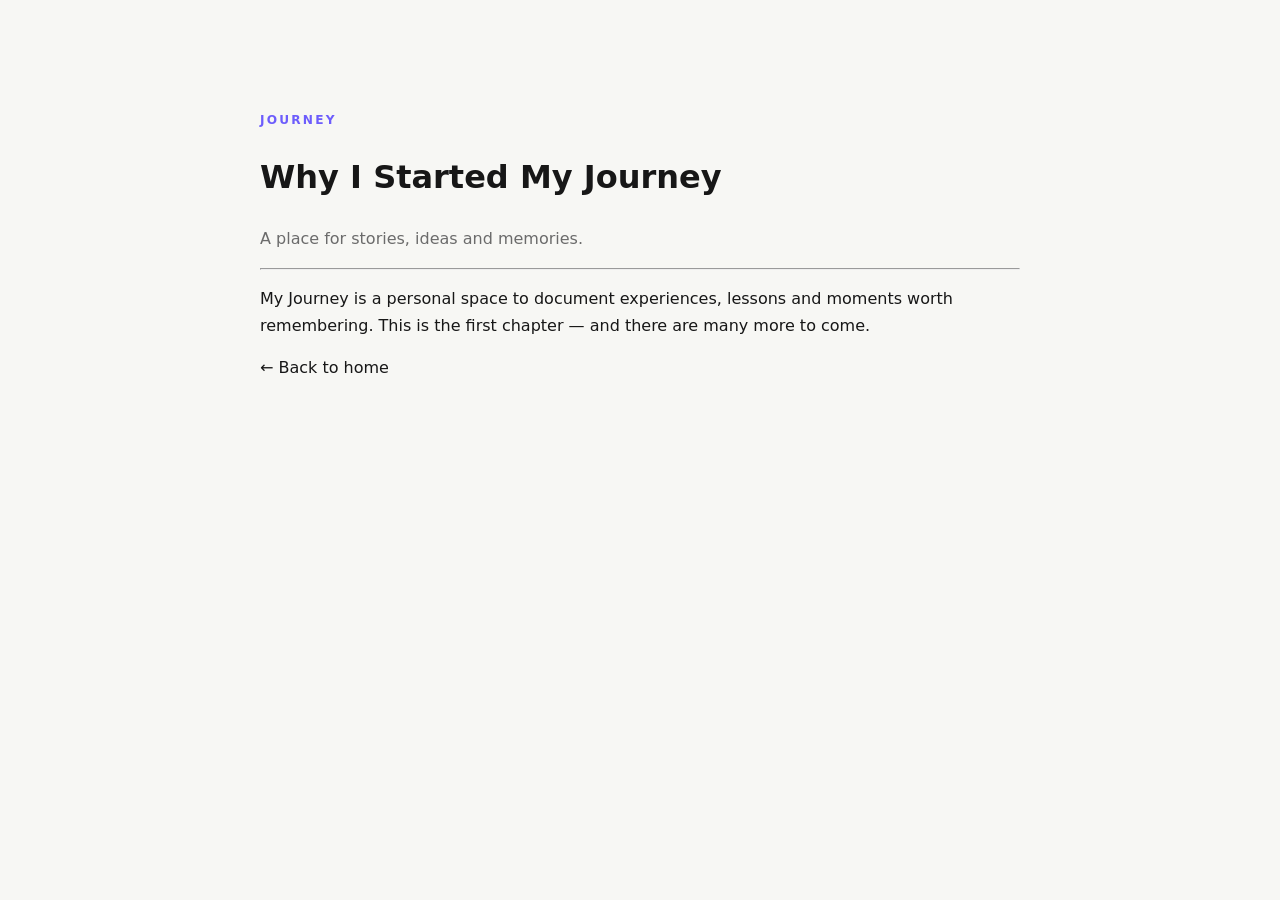
==== first-post.html @ 04bc5a2e "Add files via upload" ====
<!doctype html><html lang="en"><head><meta charset="utf-8"><meta name="viewport" content="width=device-width,initial-scale=1"><title>Why I Started My Journey — My Journey</title><link rel="stylesheet" href="../style.css"></head><body><main class="section"><div class="container" style="max-width:760px"><p class="eyebrow">JOURNEY</p><h1>Why I Started My Journey</h1><p class="muted">A place for stories, ideas and memories.</p><hr><p>My Journey is a personal space to document experiences, lessons and moments worth remembering. This is the first chapter — and there are many more to come.</p><p><a href="../index.html">← Back to home</a></p></div></main></body></html>
---- style.css ----
:root{--bg:#f7f7f4;--surface:#fff;--text:#171717;--muted:#6b6b6b;--line:#e5e5df;--accent:#6d5dfc;--shadow:0 20px 60px rgba(0,0,0,.08)}
*{box-sizing:border-box}html{scroll-behavior:smooth}body{margin:0;font-family:Inter,ui-sans-serif,system-ui,-apple-system,Segoe UI,sans-serif;background:var(--bg);color:var(--text);line-height:1.65}a{color:inherit;text-decoration:none}.container{width:min(1120px,92%);margin:auto}
.nav-wrap{position:sticky;top:0;z-index:20;background:color-mix(in srgb,var(--bg) 85%,transparent);backdrop-filter:blur(16px);border-bottom:1px solid var(--line)}.nav{height:72px;display:flex;align-items:center;justify-content:space-between}.brand{font-weight:800;font-size:1.25rem}.brand span{color:var(--accent)}.links{display:flex;gap:22px;align-items:center}.links a{font-size:.9rem;color:var(--muted)}.links a:hover{color:var(--text)}.theme,.menu-btn{border:1px solid var(--line);background:var(--surface);border-radius:12px;padding:8px 11px;cursor:pointer}.menu-btn{display:none}
.hero{min-height:calc(100vh - 72px);display:grid;align-items:center}.hero-grid{display:grid;grid-template-columns:1.1fr .9fr;gap:70px;align-items:center}.eyebrow{font-size:.76rem;letter-spacing:.18em;font-weight:800;color:var(--accent);margin:0 0 12px}.hero h1{font-size:clamp(4rem,10vw,8rem);line-height:.9;letter-spacing:-.07em;margin:0}.hero h1 span{color:var(--accent)}.lead{font-size:1.2rem;color:var(--muted);max-width:650px;margin:30px 0}.actions{display:flex;gap:12px;flex-wrap:wrap}.btn{padding:13px 19px;border-radius:13px;border:1px solid var(--line);font-weight:700}.primary{background:var(--text);color:var(--bg);border-color:var(--text)}.hero-card{min-height:420px;border-radius:32px;background:linear-gradient(145deg,var(--surface),color-mix(in srgb,var(--accent) 18%,var(--surface)));box-shadow:var(--shadow);position:relative;overflow:hidden;display:grid;place-items:center}.orb{width:220px;height:220px;border-radius:50%;background:var(--accent);filter:blur(2px);box-shadow:0 0 100px 30px color-mix(in srgb,var(--accent) 40%,transparent)}.quote{position:absolute;bottom:28px;left:28px;right:28px;padding:16px;border-radius:16px;background:color-mix(in srgb,var(--surface) 78%,transparent);backdrop-filter:blur(12px);font-weight:700}
.section{padding:110px 0}.alt{background:var(--surface)}h2{font-size:clamp(2.2rem,5vw,4rem);letter-spacing:-.05em;line-height:1.05;margin:0 0 28px}h3{margin:6px 0;font-size:1.25rem}.two-col{display:grid;grid-template-columns:1fr 1fr;gap:80px}.two-col p{font-size:1.1rem;color:var(--muted)}.chips{display:flex;gap:8px;flex-wrap:wrap}.chips span,.tag{padding:6px 10px;border:1px solid var(--line);border-radius:999px;font-size:.8rem}
.timeline{max-width:800px;margin-top:50px;border-left:1px solid var(--line);padding-left:30px}.timeline article{position:relative;padding:0 0 50px}.dot{position:absolute;width:12px;height:12px;border-radius:50%;background:var(--accent);left:-37px;top:8px}.timeline small,.muted{color:var(--muted)}.cards{display:grid;grid-template-columns:repeat(3,1fr);gap:18px}.card{background:var(--surface);border:1px solid var(--line);padding:26px;border-radius:22px;transition:.25s}.card:hover{transform:translateY(-5px);box-shadow:var(--shadow)}.card p{color:var(--muted)}.card a{font-weight:800;color:var(--accent)}.gallery{display:grid;grid-template-columns:repeat(3,1fr);grid-auto-rows:190px;gap:14px;margin-top:35px}.photo{border-radius:20px;position:relative;overflow:hidden;background:linear-gradient(135deg,#d9d9d2,#aaa99f)}.photo:before{content:"";position:absolute;inset:0;background:radial-gradient(circle at 70% 30%,rgba(255,255,255,.65),transparent 30%),linear-gradient(135deg,transparent,#0003)}.photo span{position:absolute;left:15px;bottom:13px;color:white;font-weight:800;text-shadow:0 2px 10px #000}.p1{grid-row:span 2}.p4{grid-row:span 2}.contact{display:grid;grid-template-columns:1fr 1fr;gap:60px;align-items:center}.contact-links{display:flex;flex-wrap:wrap;gap:12px}.contact-links a{padding:12px 16px;border:1px solid var(--line);border-radius:12px}.footer{border-top:1px solid var(--line);padding:28px 0;display:flex;justify-content:space-between;color:var(--muted);font-size:.85rem}code{background:var(--bg);padding:3px 6px;border-radius:6px}
body.dark{--bg:#0d0e12;--surface:#15171d;--text:#f4f4f5;--muted:#a1a1aa;--line:#292c35;--shadow:0 20px 70px rgba(0,0,0,.3)}
@media(max-width:760px){.links{display:none;position:absolute;top:72px;left:0;right:0;background:var(--surface);padding:18px;flex-direction:column;border-bottom:1px solid var(--line)}.links.open{display:flex}.menu-btn{display:block}.hero-grid,.two-col,.contact{grid-template-columns:1fr;gap:35px}.hero{padding:70px 0}.hero-card{min-height:300px}.cards{grid-template-columns:1fr}.gallery{grid-template-columns:1fr 1fr;grid-auto-rows:150px}.p1,.p4{grid-row:span 1}.footer{flex-direction:column;gap:8px}}

.about-photo-wrap{display:flex;justify-content:flex-start;align-items:center}
.about-photo{width:min(100%,280px);aspect-ratio:3/4;object-fit:cover;object-position:center top;border-radius:24px;border:1px solid var(--line);box-shadow:var(--shadow)}
.profile-hero{position:absolute;width:72%;height:86%;object-fit:cover;object-position:center top;border-radius:28px;box-shadow:0 20px 60px rgba(0,0,0,.25)}
.hero-card .quote{z-index:2}
@media(max-width:760px){.about-photo-wrap{justify-content:center}.profile-hero{width:76%;height:82%}}
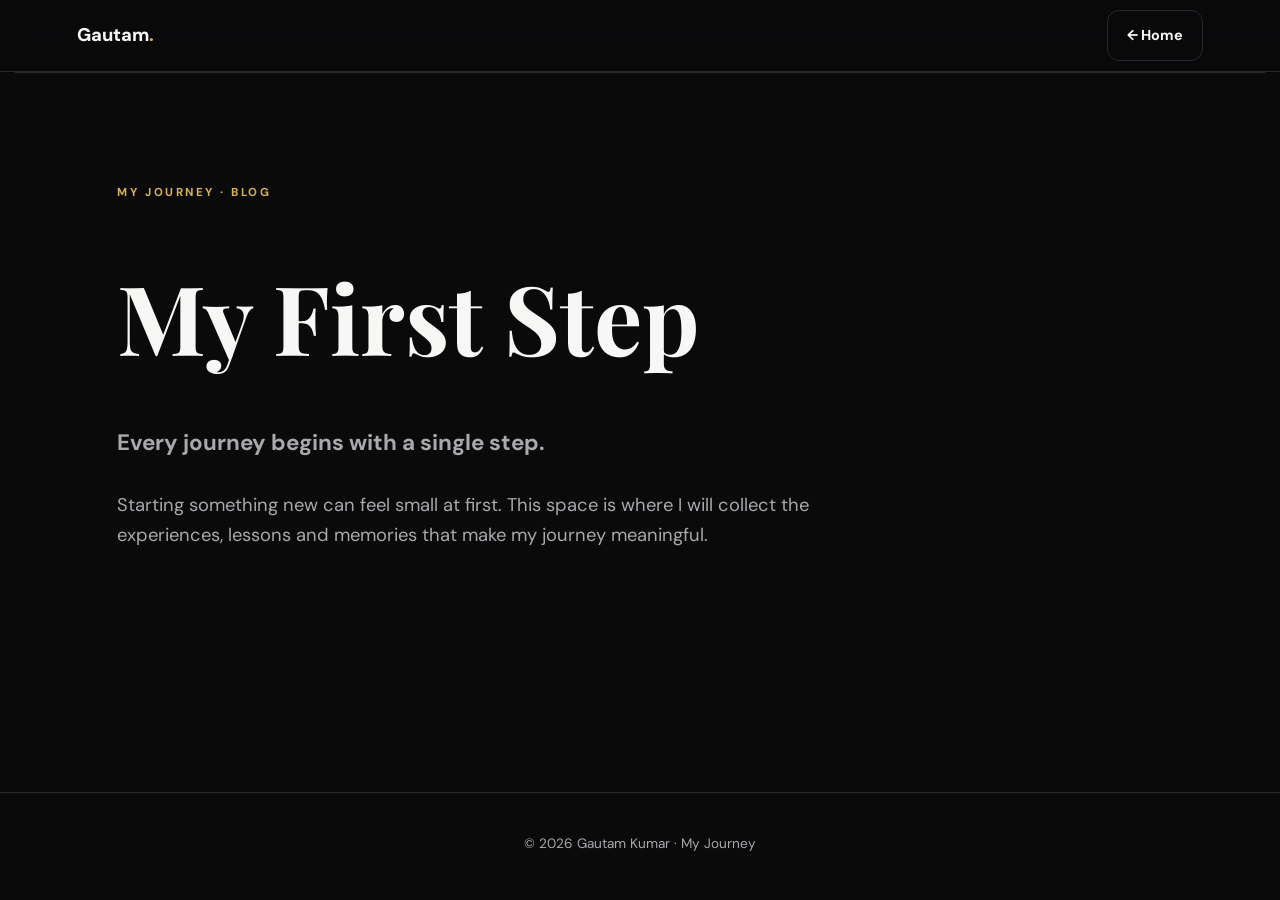
==== commit 77360d12: "Add files via upload" ====
--- a/first-post.html
+++ b/first-post.html
@@ -1 +1 @@
-<!doctype html><html lang="en"><head><meta charset="utf-8"><meta name="viewport" content="width=device-width,initial-scale=1"><title>Why I Started My Journey — My Journey</title><link rel="stylesheet" href="../style.css"></head><body><main class="section"><div class="container" style="max-width:760px"><p class="eyebrow">JOURNEY</p><h1>Why I Started My Journey</h1><p class="muted">A place for stories, ideas and memories.</p><hr><p>My Journey is a personal space to document experiences, lessons and moments worth remembering. This is the first chapter — and there are many more to come.</p><p><a href="../index.html">← Back to home</a></p></div></main></body></html>+<!doctype html><html lang="en"><head><meta charset="utf-8"><meta name="viewport" content="width=device-width,initial-scale=1"><title>My First Step — Gautam Kumar</title><link rel="stylesheet" href="style.css"></head><body><header class="nav"><a class="brand" href="index.html">Gautam<span>.</span></a><a class="btn" href="index.html">← Home</a></header><main class="section" style="min-height:80vh"><p class="eyebrow">MY JOURNEY · BLOG</p><h1 style="font-family:'Playfair Display',serif;font-size:clamp(3rem,8vw,6rem);line-height:1.05">My First Step</h1><h2 style="font-size:1.4rem;color:var(--muted);font-family:'DM Sans',sans-serif">Every journey begins with a single step.</h2><p style="max-width:760px;font-size:1.15rem;color:var(--muted);margin-top:35px">Starting something new can feel small at first. This space is where I will collect the experiences, lessons and memories that make my journey meaningful.</p></main><footer>© 2026 Gautam Kumar · My Journey</footer></body></html>
--- a/style.css
+++ b/style.css
@@ -1,14 +1,6 @@
-:root{--bg:#f7f7f4;--surface:#fff;--text:#171717;--muted:#6b6b6b;--line:#e5e5df;--accent:#6d5dfc;--shadow:0 20px 60px rgba(0,0,0,.08)}
-*{box-sizing:border-box}html{scroll-behavior:smooth}body{margin:0;font-family:Inter,ui-sans-serif,system-ui,-apple-system,Segoe UI,sans-serif;background:var(--bg);color:var(--text);line-height:1.65}a{color:inherit;text-decoration:none}.container{width:min(1120px,92%);margin:auto}
-.nav-wrap{position:sticky;top:0;z-index:20;background:color-mix(in srgb,var(--bg) 85%,transparent);backdrop-filter:blur(16px);border-bottom:1px solid var(--line)}.nav{height:72px;display:flex;align-items:center;justify-content:space-between}.brand{font-weight:800;font-size:1.25rem}.brand span{color:var(--accent)}.links{display:flex;gap:22px;align-items:center}.links a{font-size:.9rem;color:var(--muted)}.links a:hover{color:var(--text)}.theme,.menu-btn{border:1px solid var(--line);background:var(--surface);border-radius:12px;padding:8px 11px;cursor:pointer}.menu-btn{display:none}
-.hero{min-height:calc(100vh - 72px);display:grid;align-items:center}.hero-grid{display:grid;grid-template-columns:1.1fr .9fr;gap:70px;align-items:center}.eyebrow{font-size:.76rem;letter-spacing:.18em;font-weight:800;color:var(--accent);margin:0 0 12px}.hero h1{font-size:clamp(4rem,10vw,8rem);line-height:.9;letter-spacing:-.07em;margin:0}.hero h1 span{color:var(--accent)}.lead{font-size:1.2rem;color:var(--muted);max-width:650px;margin:30px 0}.actions{display:flex;gap:12px;flex-wrap:wrap}.btn{padding:13px 19px;border-radius:13px;border:1px solid var(--line);font-weight:700}.primary{background:var(--text);color:var(--bg);border-color:var(--text)}.hero-card{min-height:420px;border-radius:32px;background:linear-gradient(145deg,var(--surface),color-mix(in srgb,var(--accent) 18%,var(--surface)));box-shadow:var(--shadow);position:relative;overflow:hidden;display:grid;place-items:center}.orb{width:220px;height:220px;border-radius:50%;background:var(--accent);filter:blur(2px);box-shadow:0 0 100px 30px color-mix(in srgb,var(--accent) 40%,transparent)}.quote{position:absolute;bottom:28px;left:28px;right:28px;padding:16px;border-radius:16px;background:color-mix(in srgb,var(--surface) 78%,transparent);backdrop-filter:blur(12px);font-weight:700}
-.section{padding:110px 0}.alt{background:var(--surface)}h2{font-size:clamp(2.2rem,5vw,4rem);letter-spacing:-.05em;line-height:1.05;margin:0 0 28px}h3{margin:6px 0;font-size:1.25rem}.two-col{display:grid;grid-template-columns:1fr 1fr;gap:80px}.two-col p{font-size:1.1rem;color:var(--muted)}.chips{display:flex;gap:8px;flex-wrap:wrap}.chips span,.tag{padding:6px 10px;border:1px solid var(--line);border-radius:999px;font-size:.8rem}
-.timeline{max-width:800px;margin-top:50px;border-left:1px solid var(--line);padding-left:30px}.timeline article{position:relative;padding:0 0 50px}.dot{position:absolute;width:12px;height:12px;border-radius:50%;background:var(--accent);left:-37px;top:8px}.timeline small,.muted{color:var(--muted)}.cards{display:grid;grid-template-columns:repeat(3,1fr);gap:18px}.card{background:var(--surface);border:1px solid var(--line);padding:26px;border-radius:22px;transition:.25s}.card:hover{transform:translateY(-5px);box-shadow:var(--shadow)}.card p{color:var(--muted)}.card a{font-weight:800;color:var(--accent)}.gallery{display:grid;grid-template-columns:repeat(3,1fr);grid-auto-rows:190px;gap:14px;margin-top:35px}.photo{border-radius:20px;position:relative;overflow:hidden;background:linear-gradient(135deg,#d9d9d2,#aaa99f)}.photo:before{content:"";position:absolute;inset:0;background:radial-gradient(circle at 70% 30%,rgba(255,255,255,.65),transparent 30%),linear-gradient(135deg,transparent,#0003)}.photo span{position:absolute;left:15px;bottom:13px;color:white;font-weight:800;text-shadow:0 2px 10px #000}.p1{grid-row:span 2}.p4{grid-row:span 2}.contact{display:grid;grid-template-columns:1fr 1fr;gap:60px;align-items:center}.contact-links{display:flex;flex-wrap:wrap;gap:12px}.contact-links a{padding:12px 16px;border:1px solid var(--line);border-radius:12px}.footer{border-top:1px solid var(--line);padding:28px 0;display:flex;justify-content:space-between;color:var(--muted);font-size:.85rem}code{background:var(--bg);padding:3px 6px;border-radius:6px}
-body.dark{--bg:#0d0e12;--surface:#15171d;--text:#f4f4f5;--muted:#a1a1aa;--line:#292c35;--shadow:0 20px 70px rgba(0,0,0,.3)}
-@media(max-width:760px){.links{display:none;position:absolute;top:72px;left:0;right:0;background:var(--surface);padding:18px;flex-direction:column;border-bottom:1px solid var(--line)}.links.open{display:flex}.menu-btn{display:block}.hero-grid,.two-col,.contact{grid-template-columns:1fr;gap:35px}.hero{padding:70px 0}.hero-card{min-height:300px}.cards{grid-template-columns:1fr}.gallery{grid-template-columns:1fr 1fr;grid-auto-rows:150px}.p1,.p4{grid-row:span 1}.footer{flex-direction:column;gap:8px}}
-
-.about-photo-wrap{display:flex;justify-content:flex-start;align-items:center}
-.about-photo{width:min(100%,280px);aspect-ratio:3/4;object-fit:cover;object-position:center top;border-radius:24px;border:1px solid var(--line);box-shadow:var(--shadow)}
-.profile-hero{position:absolute;width:72%;height:86%;object-fit:cover;object-position:center top;border-radius:28px;box-shadow:0 20px 60px rgba(0,0,0,.25)}
-.hero-card .quote{z-index:2}
-@media(max-width:760px){.about-photo-wrap{justify-content:center}.profile-hero{width:76%;height:82%}}
+@import url('https://fonts.googleapis.com/css2?family=DM+Sans:wght@400;500;600;700&family=Playfair+Display:wght@600;700&display=swap');
+:root{--bg:#0a0a0b;--panel:#111114;--text:#f7f7f5;--muted:#a8a8ad;--line:#29292e;--accent:#d8b15a;--accent2:#8d6be8}
+*{box-sizing:border-box}html{scroll-behavior:smooth}body{margin:0;background:var(--bg);color:var(--text);font-family:"DM Sans",sans-serif;line-height:1.65}a{color:inherit;text-decoration:none}.nav{position:sticky;top:0;z-index:20;height:72px;display:flex;align-items:center;justify-content:space-between;padding:0 6%;background:rgba(10,10,11,.82);backdrop-filter:blur(18px);border-bottom:1px solid var(--line)}.brand{font-weight:800;font-size:1.15rem}.brand span,h1 span,h2 span{color:var(--accent)}nav{display:flex;gap:25px}nav a{font-size:.84rem;color:var(--muted)}nav a:hover{color:var(--text)}.icon-btn{border:1px solid var(--line);background:var(--panel);color:var(--text);border-radius:12px;width:40px;height:40px}
+.hero{min-height:calc(100vh - 72px);display:grid;grid-template-columns:1.05fr .95fr;gap:7%;align-items:center;padding:7% 8%;background:radial-gradient(circle at 75% 45%,rgba(141,107,232,.12),transparent 28%),radial-gradient(circle at 85% 25%,rgba(216,177,90,.10),transparent 24%)}.eyebrow{letter-spacing:.22em;font-size:.72rem;font-weight:700;color:var(--accent);margin:0 0 16px}.hero h1{font-size:clamp(4.5rem,11vw,8.8rem);line-height:.82;letter-spacing:-.07em;margin:0 0 28px;font-weight:700}.lead{max-width:590px;color:var(--muted);font-size:1.05rem}.actions{display:flex;gap:12px;margin:30px 0}.btn{display:inline-block;padding:13px 19px;border:1px solid var(--line);border-radius:12px;font-weight:700;font-size:.9rem}.btn.primary{background:var(--text);color:#09090a;border-color:var(--text)}.mini-stats{display:flex;gap:28px;margin-top:38px}.mini-stats div{display:flex;flex-direction:column}.mini-stats b{font-size:1.2rem}.mini-stats span{font-size:.75rem;color:var(--muted)}.hero-card{position:relative;max-width:470px;justify-self:center;padding:12px;border:1px solid var(--line);border-radius:30px;background:linear-gradient(145deg,#17171b,#0e0e10);box-shadow:0 35px 80px rgba(0,0,0,.5)}.hero-card img{display:block;width:100%;aspect-ratio:4/5;object-fit:cover;border-radius:22px}.quote{position:absolute;left:28px;right:28px;bottom:28px;padding:16px 18px;border:1px solid rgba(255,255,255,.14);border-radius:16px;background:rgba(10,10,11,.75);backdrop-filter:blur(12px);font-weight:700}.section{padding:110px 8%;border-top:1px solid var(--line);max-width:1250px;margin:auto}.section h2{font-family:"Playfair Display",serif;font-size:clamp(2.5rem,6vw,5rem);line-height:1.05;margin:0 0 30px}.split{display:grid;grid-template-columns:1fr 1fr;gap:10%;}.split p,.contact p{color:var(--muted);font-size:1.05rem}.timeline{display:grid;gap:18px}.timeline article{display:grid;grid-template-columns:70px 1fr;gap:20px;padding:25px;border:1px solid var(--line);border-radius:18px;background:var(--panel)}.timeline b{font-size:1.5rem;color:var(--accent)}.timeline h3{margin:0}.timeline p{margin:5px 0 0;color:var(--muted)}.cards{display:grid;grid-template-columns:repeat(2,1fr);gap:18px}.card{padding:30px;border:1px solid var(--line);border-radius:20px;background:var(--panel);transition:.25s}.card:hover{transform:translateY(-4px);border-color:#555}.card small{color:var(--accent);letter-spacing:.15em}.card h3{font-size:1.7rem;margin:12px 0}.card p{color:var(--muted)}.card span{font-weight:700}.gallery{display:grid;grid-template-columns:repeat(3,1fr);gap:18px}.gallery figure,.gallery-placeholder{margin:0;min-height:300px;border:1px solid var(--line);border-radius:20px;overflow:hidden;background:var(--panel)}.gallery img{width:100%;height:100%;min-height:300px;object-fit:cover}.gallery figcaption{padding:10px 15px;color:var(--muted);font-size:.8rem}.gallery-placeholder{display:grid;place-content:center;text-align:center;color:var(--muted)}.gallery-placeholder span{font-size:3rem;color:var(--accent)}.contact{display:grid;grid-template-columns:1fr 1fr;gap:10%}.links{display:grid;gap:12px}.links a{display:flex;justify-content:space-between;padding:17px 0;border-bottom:1px solid var(--line)}.links span{color:var(--muted)}footer{text-align:center;padding:40px 20px;color:var(--muted);border-top:1px solid var(--line);font-size:.85rem}
+body.light{--bg:#f7f7f4;--panel:#fff;--text:#151516;--muted:#626269;--line:#dddde0}body.light .nav{background:rgba(247,247,244,.82)}body.light .btn.primary{background:#151516;color:#fff}
+@media(max-width:800px){.nav{height:62px;padding:0 5%}nav{display:none}.hero{min-height:auto;grid-template-columns:1fr;padding:65px 6% 80px;gap:45px}.hero h1{font-size:clamp(4rem,20vw,6rem)}.hero-card{width:min(88vw,390px)}.section{padding:75px 6%}.split,.contact{grid-template-columns:1fr;gap:20px}.cards,.gallery{grid-template-columns:1fr}.gallery figure,.gallery-placeholder{min-height:340px}.gallery img{min-height:340px}.mini-stats{gap:18px}}
